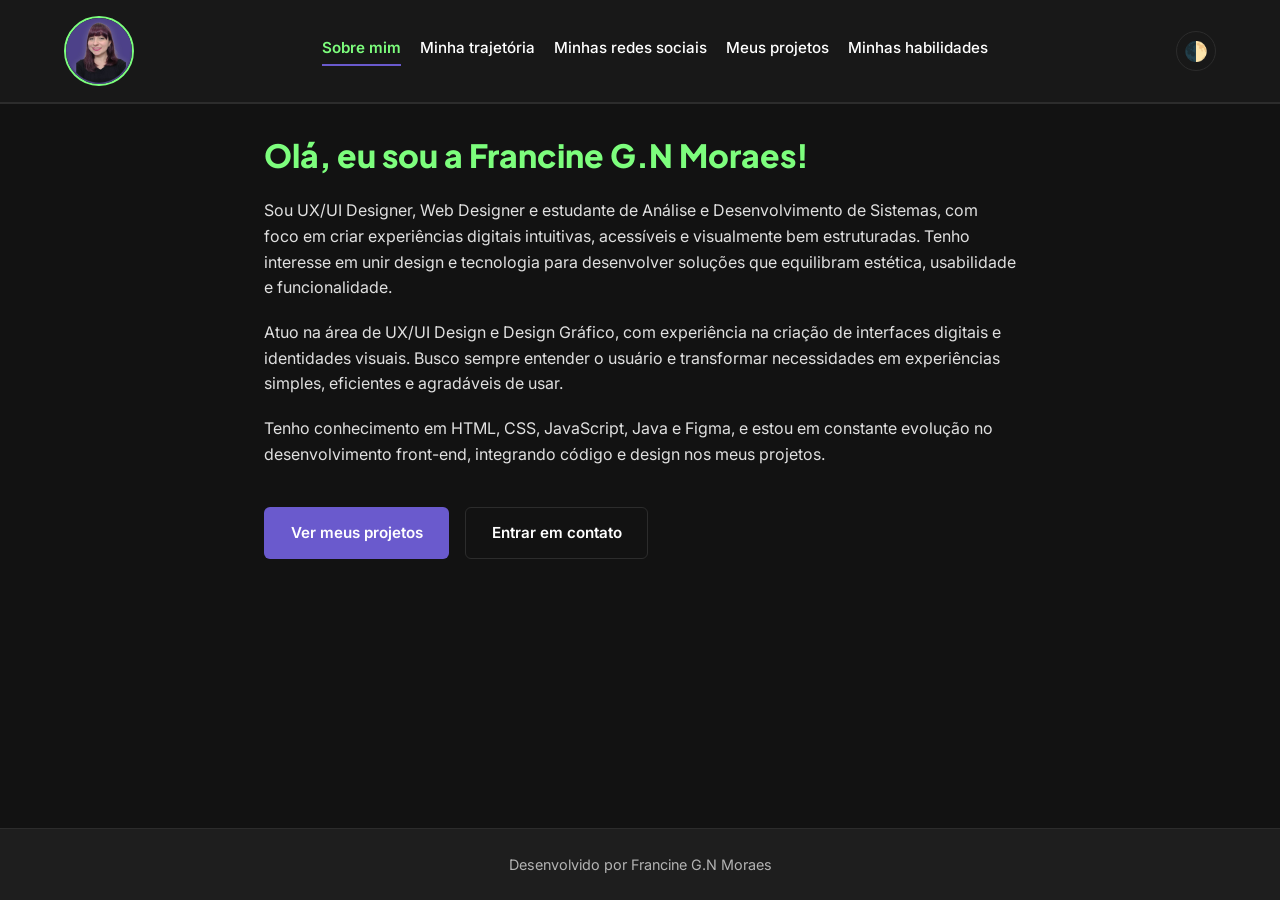
==== index.html @ 7ef538b5 "fisrt commit" ====
<!DOCTYPE html>
<html lang="pt-br">
<head>
    <meta charset="UTF-8">
    <meta name="viewport" content="width=device-width, initial-scale=1.0">
    <title>Francine G.N Moraes - Sobre Mim</title>
    <link rel="preconnect" href="https://fonts.googleapis.com">
    <link rel="preconnect" href="https://fonts.gstatic.com" crossorigin>
    <link href="https://fonts.googleapis.com/css2?family=Inter:wght@400;500;600&family=Plus+Jakarta+Sans:wght@500;700;800&display=swap" rel="stylesheet">
    <link rel="stylesheet" href="css/style.css">
    <script src="js/theme.js"></script>
</head>
<body>
    <header>
        <a href="index.html" aria-label="Página Inicial">
            <img
                src="img/foto-perfil.jpeg"
                alt="Foto de perfil: Francine G.N Moraes, uma menina de cabelo marsala sorrindo com um fundo violeta"
                width="70"
                height="70"
            >
        </a> 
        <nav>
            <ul>
                <li><a href="index.html" class="active" aria-current="page">Sobre mim</a></li>
                <li><a href="minha-trajetoria.html">Minha trajetória</a></li>
                <li><a href="redes-sociais.html">Minhas redes sociais</a></li>
                <li><a href="projetos.html">Meus projetos</a></li>
                <li><a href="skills.html">Minhas habilidades</a></li>
            </ul> 
        </nav>
        <button id="theme-toggle" aria-label="Alternar tema escuro/claro" class="theme-btn">🌓</button>
    </header>

    <main>
        <h1>Olá, eu sou a Francine G.N Moraes!</h1>

        <p>Sou UX/UI Designer, Web Designer e estudante de Análise e Desenvolvimento de Sistemas, 
        com foco em criar experiências digitais intuitivas, acessíveis e visualmente bem estruturadas. 
        Tenho interesse em unir design e tecnologia para desenvolver soluções que equilibram estética, usabilidade e funcionalidade.</p>

        <p>Atuo na área de UX/UI Design e Design Gráfico, com experiência na criação de interfaces digitais e identidades visuais. Busco sempre entender o usuário e transformar necessidades em experiências simples, eficientes e agradáveis de usar.</p>

        <p>Tenho conhecimento em HTML, CSS, JavaScript, Java e Figma, e estou em constante evolução no desenvolvimento front-end, integrando código e design nos meus projetos.</p>

        <div class="cta-container">
            <a href="projetos.html" class="btn-primary">Ver meus projetos</a>
            <a href="redes-sociais.html" class="btn-secondary">Entrar em contato</a>
        </div>
    </main>

    <footer>Desenvolvido por Francine G.N Moraes</footer>

</body>
</html>
---- css/style.css ----
:root {
    --background-color: #121212;
    --card-background: #1e1e1e;
    --header-bg: rgba(26, 26, 26, 0.85);
    --primary-color: #ffffff;
    --text-color: #e0e0e0;
    --text-muted: #b3b3b3;
    --secondary-color: #7dfe7d; /* Verde claro de alto contraste */
    --terciary-color: #6a5acd;  /* Slateblue */
    --terciary-hover-color: #5544b5;
    --border-color: #2c2c2c;
    --link-hover-color: #a3ffa3;
    
    /* Botão Principal */
    --btn-primary-text: #121212;
    --btn-primary-hover-bg: #a3ffa3;
    --btn-primary-shadow: rgba(125, 254, 125, 0.2);
}

.light-theme {
    --background-color: #f7f9fc;
    --card-background: #ffffff;
    --header-bg: rgba(255, 255, 255, 0.85);
    --primary-color: #1a1a1a;
    --text-color: #334155; /* Cinza escuro de alta legibilidade */
    --text-muted: #64748b;
    --secondary-color: #1b7a2d; /* Verde escuro com contraste em fundo claro */
    --terciary-color: #5544b5;  /* Slateblue ligeiramente mais escuro */
    --terciary-hover-color: #3b2f8a;
    --border-color: #e2e8f0;
    --link-hover-color: #155d22;
    
    /* Botão Principal */
    --btn-primary-text: #ffffff;
    --btn-primary-hover-bg: #155d22;
    --btn-primary-shadow: rgba(27, 122, 45, 0.2);
}

/* Foco acessível */
a:focus-visible,
button:focus-visible {
    outline: 3px solid var(--secondary-color);
    outline-offset: 4px;
}

html {
    scroll-behavior: smooth;
}

* {
    box-sizing: border-box;
    margin: 0;
    padding: 0;
}

body {
    background-color: var(--background-color);
    color: var(--primary-color);
    font-family: 'Inter', system-ui, -apple-system, sans-serif;
    line-height: 1.6;
    font-size: 1rem;
    display: flex;
    flex-direction: column;
    min-height: 100vh;
    animation: fadeInPage 0.6s ease-out;
}

@keyframes fadeInPage {
    from {
        opacity: 0;
        transform: translateY(10px);
    }
    to {
        opacity: 1;
        transform: translateY(0);
    }
}

/* Cabeçalho */
header {
    background-color: var(--header-bg);
    border-bottom: 2px solid var(--border-color);
    padding: 1rem 5%;
    display: flex;
    flex-direction: column;
    align-items: center;
    gap: 1rem;
    position: sticky;
    top: 0;
    z-index: 100;
    backdrop-filter: blur(12px);
    -webkit-backdrop-filter: blur(12px); /* Safari support */
}

@media (min-width: 600px) {
    header {
        flex-direction: row;
        justify-content: space-between;
    }
}

header a {
    display: flex;
    align-items: center;
    text-decoration: none;
}

header img {
    border-radius: 50%;
    object-fit: cover;
    border: 2px solid var(--secondary-color);
    transition: transform 0.3s ease;
}

header img:hover {
    transform: scale(1.05);
}

header nav ul {
    display: flex;
    flex-wrap: wrap;
    justify-content: center;
    gap: 1.2rem;
    list-style: none;
}

header nav a {
    color: var(--primary-color);
    text-decoration: none;
    font-weight: 500;
    font-size: 0.95rem;
    transition: color 0.2s ease, border-bottom 0.2s ease;
    padding-bottom: 0.2rem;
    border-bottom: 2px solid transparent;
}

header nav a:hover {
    color: var(--secondary-color);
    border-bottom-color: var(--terciary-color);
}

header nav a.active {
    color: var(--secondary-color);
    border-bottom-color: var(--terciary-color);
    font-weight: 600;
}

/* Conteúdo Principal */
main {
    flex: 1;
    max-width: 800px;
    width: 100%;
    margin: 2rem auto;
    padding: 0 1.5rem;
}

h1 {
    font-family: 'Plus Jakarta Sans', system-ui, -apple-system, sans-serif;
    color: var(--secondary-color);
    font-size: 2rem;
    font-weight: 800;
    margin-bottom: 1.5rem;
    line-height: 1.2;
}

h2 {
    font-family: 'Plus Jakarta Sans', system-ui, -apple-system, sans-serif;
    font-size: 1.5rem;
    font-weight: 700;
    margin: 1.5rem 0 1rem;
}

h3 {
    font-family: 'Plus Jakarta Sans', system-ui, -apple-system, sans-serif;
    font-size: 1.2rem;
    margin: 1.2rem 0 0.8rem;
    color: var(--text-muted);
    font-weight: 600;
}

p {
    color: var(--text-color);
    margin-bottom: 1.2rem;
}

/* Links em geral */
a {
    color: var(--secondary-color);
    text-decoration: underline;
    transition: color 0.2s ease;
}

a:hover {
    color: var(--link-hover-color);
}

/* Índice e lista de projetos */
.projects-index {
    background-color: var(--card-background);
    padding: 1rem;
    border-radius: 8px;
    margin-bottom: 2rem;
    border: 1px solid var(--border-color);
}

.projects-index ul {
    list-style: none;
    display: flex;
    flex-wrap: wrap;
    gap: 1rem;
}

.projects-index a {
    font-weight: 500;
}

.projects-list {
    display: flex;
    flex-direction: column;
    gap: 2rem;
}

.project-card {
    background-color: var(--card-background);
    padding: 2rem;
    border-radius: 8px;
    border: 1px solid var(--border-color);
    border-left: 5px solid var(--terciary-color);
    transition: transform 0.2s ease, box-shadow 0.2s ease;
}

.project-card:hover {
    transform: translateY(-2px);
    box-shadow: 0 4px 12px rgba(0, 0, 0, 0.3);
}

.project-card h2 {
    margin-top: 0;
}

.project-card ul {
    margin: 0 0 1.2rem 1.5rem;
    color: var(--text-color);
}

.project-links {
    display: flex;
    gap: 1rem;
    margin-top: 1.5rem;
}

.project-links a {
    display: inline-block;
    padding: 0.6rem 1.2rem;
    background-color: var(--terciary-color);
    color: #ffffff !important;
    text-decoration: none;
    border-radius: 6px;
    font-weight: 600;
    font-size: 0.9rem;
    transition: all 0.3s ease;
    border: 1px solid transparent;
}

.project-links a:hover {
    background-color: var(--terciary-hover-color);
    border-color: var(--secondary-color);
    box-shadow: 0 4px 10px rgba(106, 90, 205, 0.25);
}

/* Redes Sociais */
.social-list {
    list-style: none;
    display: flex;
    flex-direction: column;
    gap: 1.2rem;
    margin: 1.5rem 0;
}

.social-item {
    background-color: var(--card-background);
    padding: 1.2rem 1.5rem;
    border-radius: 8px;
    border: 1px solid var(--border-color);
    transition: transform 0.2s ease, box-shadow 0.2s ease, border-color 0.2s ease;
}

.social-item:hover {
    transform: translateY(-2px);
    box-shadow: 0 4px 12px rgba(0, 0, 0, 0.15);
    border-color: var(--secondary-color);
}

.social-item a {
    display: inline-flex;
    align-items: center;
    text-decoration: none;
    font-weight: 600;
    font-size: 1.05rem;
}

.social-item a:hover {
    color: var(--link-hover-color);
}

.social-item-email {
    border-left: 4px solid var(--terciary-color);
}

/* Tabela de Habilidades */
table {
    width: 100%;
    border-collapse: collapse;
    margin: 1.5rem 0;
    background-color: var(--card-background);
    border-radius: 8px;
    overflow: hidden;
    border: 1px solid var(--border-color);
}

caption {
    font-size: 0.9rem;
    font-style: italic;
    color: var(--text-muted);
    padding: 0.5rem;
    text-align: left;
}

th, td {
    padding: 1rem;
    text-align: left;
    border-bottom: 1px solid var(--border-color);
}

th {
    background-color: #1a1a1a;
    color: var(--secondary-color);
    font-weight: 600;
}

tr:last-child td {
    border-bottom: none;
}

/* Rodapé */
footer {
    background-color: var(--card-background);
    border-top: 1px solid var(--border-color);
    color: var(--text-muted);
    text-align: center;
    padding: 1.5rem;
    margin-top: auto;
    font-size: 0.9rem;
}

/* Botão de Tema */
.theme-btn {
    background: none;
    border: 1px solid var(--border-color);
    color: var(--primary-color);
    padding: 0.5rem;
    border-radius: 50%;
    cursor: pointer;
    font-size: 1.2rem;
    width: 40px;
    height: 40px;
    display: inline-flex;
    align-items: center;
    justify-content: center;
    transition: all 0.3s ease;
}

.theme-btn:hover {
    border-color: var(--secondary-color);
    background-color: var(--background-color);
    transform: scale(1.1);
}

/* Estilo para ícones SVG */
.icon {
    width: 20px;
    height: 20px;
    stroke: currentColor;
    fill: none;
    stroke-width: 2;
    stroke-linecap: round;
    stroke-linejoin: round;
    vertical-align: middle;
    margin-right: 8px;
    display: inline-block;
    transition: transform 0.2s ease;
}

a:hover .icon {
    transform: translateY(-2px);
}

/* Componente de Linha do Tempo (Timeline) */
.timeline {
    position: relative;
    padding-left: 2rem;
    margin: 2rem 0;
}

.timeline::before {
    content: '';
    position: absolute;
    left: 5px;
    top: 8px;
    bottom: 8px;
    width: 2px;
    background-color: var(--border-color);
}

.timeline-item {
    position: relative;
    margin-bottom: 2rem;
}

.timeline-item:last-child {
    margin-bottom: 0;
}

.timeline-marker {
    position: absolute;
    left: calc(-2rem + 1px);
    top: 8px;
    width: 10px;
    height: 10px;
    border-radius: 50%;
    background-color: var(--secondary-color);
    box-shadow: 0 0 0 3px var(--background-color), 0 0 0 5px var(--secondary-color);
    transition: transform 0.3s ease;
}

.timeline-item:hover .timeline-marker {
    transform: scale(1.3);
}

.timeline-content {
    background-color: var(--card-background);
    padding: 1.5rem;
    border-radius: 8px;
    border: 1px solid var(--border-color);
}

.timeline-content h2 {
    margin-top: 0;
    color: var(--terciary-color);
    font-size: 1.3rem;
}

.timeline-content h2 .icon,
.skills-category h2 .icon {
    color: var(--secondary-color);
}

/* Componente de Habilidades (Badges) */
.skills-container {
    display: flex;
    flex-direction: column;
    gap: 2rem;
}

.skills-category {
    background-color: var(--card-background);
    padding: 1.5rem;
    border-radius: 8px;
    border: 1px solid var(--border-color);
}

.skills-category h2 {
    color: var(--terciary-color);
    border-bottom: 1px solid var(--border-color);
    padding-bottom: 0.5rem;
    margin-top: 0;
    margin-bottom: 1rem;
}

.skills-list-badges {
    display: flex;
    flex-wrap: wrap;
    gap: 0.8rem;
    list-style: none;
}

.skill-badge {
    background-color: var(--background-color);
    color: var(--primary-color);
    padding: 0.5rem 1rem;
    border-radius: 20px;
    border: 1px solid var(--border-color);
    font-weight: 500;
    font-size: 0.9rem;
    transition: all 0.3s ease;
    cursor: default;
    display: inline-flex;
    align-items: center;
}

.skill-badge:hover {
    border-color: var(--secondary-color);
    background-color: rgba(125, 254, 125, 0.08);
    transform: translateY(-2px);
    box-shadow: 0 4px 8px rgba(0, 0, 0, 0.1);
}

.light-theme .skill-badge:hover {
    background-color: rgba(27, 122, 45, 0.08);
}

/* Botões Call to Action (CTA) */
.cta-container {
    display: flex;
    flex-wrap: wrap;
    gap: 1rem;
    margin-top: 2.5rem;
}

.btn-primary, .btn-secondary {
    display: inline-block;
    padding: 0.8rem 1.6rem;
    border-radius: 6px;
    font-weight: 600;
    text-decoration: none;
    transition: all 0.3s ease;
    text-align: center;
    font-size: 0.95rem;
}

.btn-primary {
    background-color: var(--terciary-color);
    color: #ffffff !important;
    border: 1px solid transparent;
}

.btn-primary:hover {
    background-color: var(--terciary-hover-color);
    border-color: var(--secondary-color);
    transform: translateY(-2px);
    box-shadow: 0 4px 12px rgba(106, 90, 205, 0.25), 0 0 8px rgba(125, 254, 125, 0.15);
}

.btn-secondary {
    background-color: transparent;
    color: var(--primary-color) !important;
    border: 1px solid var(--border-color);
}

.btn-secondary:hover {
    border-color: var(--terciary-color);
    color: var(--secondary-color) !important;
    background-color: rgba(106, 90, 205, 0.05);
    transform: translateY(-2px);
}

/* Badges de Status do Projeto */
.project-status {
    display: inline-flex;
    align-items: center;
    font-size: 0.7rem;
    font-weight: 700;
    padding: 0.25rem 0.6rem;
    border-radius: 12px;
    margin-left: 0.8rem;
    vertical-align: middle;
    text-transform: uppercase;
    letter-spacing: 0.5px;
}

.status-developed {
    background-color: rgba(125, 254, 125, 0.15);
    color: #7dfe7d;
    border: 1px solid rgba(125, 254, 125, 0.3);
}

.light-theme .status-developed {
    background-color: rgba(27, 122, 45, 0.15);
    color: #1b7a2d;
    border: 1px solid rgba(27, 122, 45, 0.25);
}

.status-development {
    background-color: rgba(255, 165, 0, 0.15);
    color: #ffa500;
    border: 1px solid rgba(255, 165, 0, 0.3);
}

.light-theme .status-development {
    background-color: rgba(217, 119, 6, 0.15);
    color: #d97706;
    border: 1px solid rgba(217, 119, 6, 0.25);
}

.status-planned {
    background-color: rgba(106, 90, 205, 0.15);
    color: #b0a3ff;
    border: 1px solid rgba(106, 90, 205, 0.3);
}

.light-theme .status-planned {
    background-color: rgba(85, 68, 181, 0.15);
    color: #5544b5;
    border: 1px solid rgba(85, 68, 181, 0.25);
}
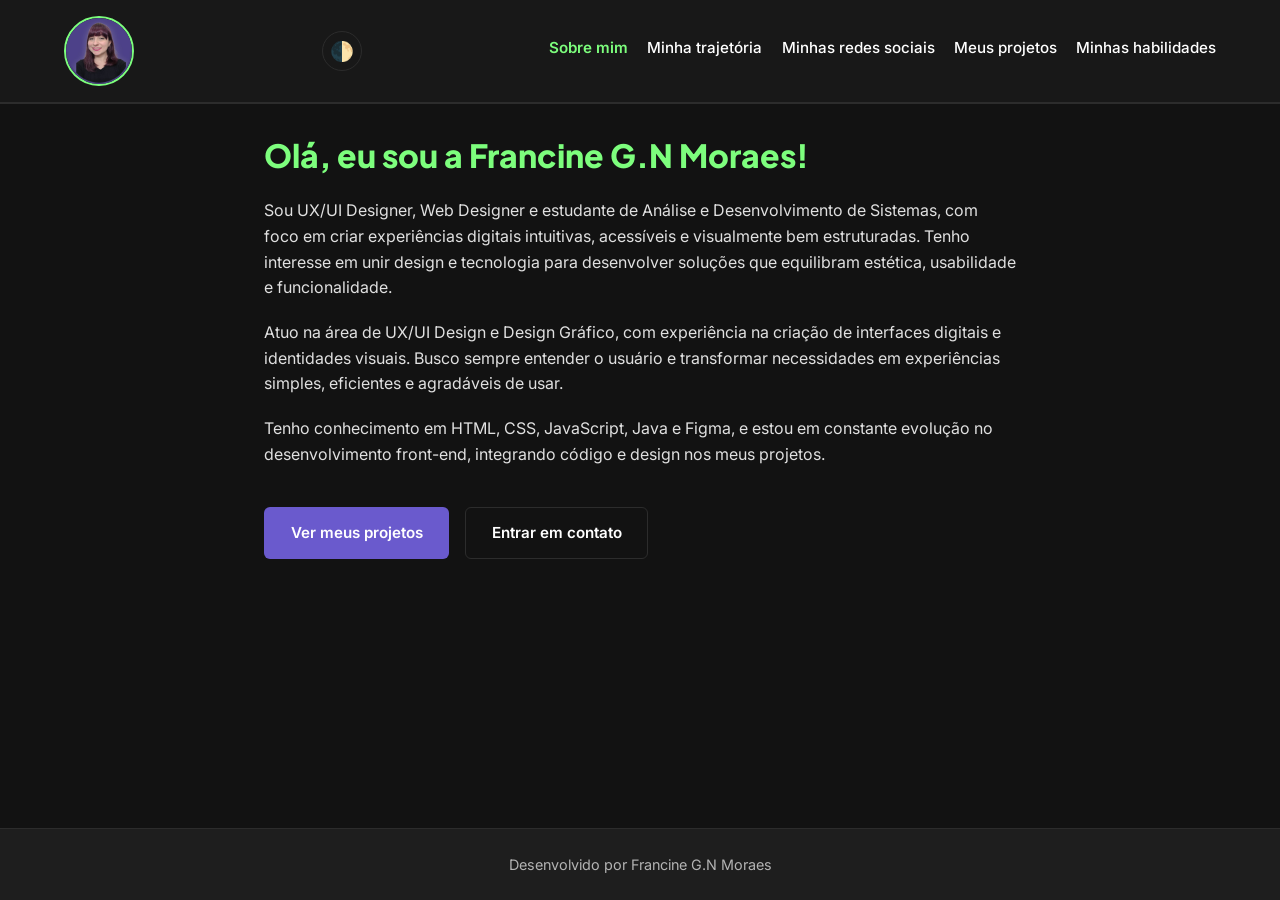
==== commit f8dff4e0: "aprimorando experiência mobile" ====
--- a/index.html
+++ b/index.html
@@ -12,7 +12,7 @@
 </head>
 <body>
     <header>
-        <a href="index.html" aria-label="Página Inicial">
+        <a href="index.html" aria-label="Página Inicial" class="logo">
             <img
                 src="img/foto-perfil.jpeg"
                 alt="Foto de perfil: Francine G.N Moraes, uma menina de cabelo marsala sorrindo com um fundo violeta"
@@ -20,7 +20,19 @@
                 height="70"
             >
         </a> 
-        <nav>
+        
+        <div class="header-controls">
+            <button id="theme-toggle" aria-label="Alternar tema escuro/claro" class="theme-btn">🌓</button>
+            <button id="menu-toggle" class="menu-toggle" aria-label="Abrir menu de navegação" aria-expanded="false" aria-controls="nav-menu">
+                <span class="hamburger-box">
+                    <span class="hamburger-bar"></span>
+                    <span class="hamburger-bar"></span>
+                    <span class="hamburger-bar"></span>
+                </span>
+            </button>
+        </div>
+
+        <nav id="nav-menu" class="nav-menu">
             <ul>
                 <li><a href="index.html" class="active" aria-current="page">Sobre mim</a></li>
                 <li><a href="minha-trajetoria.html">Minha trajetória</a></li>
@@ -29,7 +41,6 @@
                 <li><a href="skills.html">Minhas habilidades</a></li>
             </ul> 
         </nav>
-        <button id="theme-toggle" aria-label="Alternar tema escuro/claro" class="theme-btn">🌓</button>
     </header>
 
     <main>
--- a/css/style.css
+++ b/css/style.css
@@ -80,26 +80,20 @@
 header {
     background-color: var(--header-bg);
     border-bottom: 2px solid var(--border-color);
-    padding: 1rem 5%;
-    display: flex;
-    flex-direction: column;
+    padding: 0.75rem 1rem;
+    display: flex;
+    flex-flow: row wrap; /* Permite quebrar linha para o menu mobile quando aberto */
+    justify-content: space-between;
     align-items: center;
-    gap: 1rem;
     position: sticky;
     top: 0;
     z-index: 100;
     backdrop-filter: blur(12px);
-    -webkit-backdrop-filter: blur(12px); /* Safari support */
-}
-
-@media (min-width: 600px) {
-    header {
-        flex-direction: row;
-        justify-content: space-between;
-    }
-}
-
-header a {
+    -webkit-backdrop-filter: blur(12px); /* Suporte para Safari */
+    transition: padding 0.3s ease;
+}
+
+header .logo {
     display: flex;
     align-items: center;
     text-decoration: none;
@@ -110,39 +104,186 @@
     object-fit: cover;
     border: 2px solid var(--secondary-color);
     transition: transform 0.3s ease;
+    width: 48px;  /* Reduzido por padrão no mobile para economizar espaço vertical */
+    height: 48px;
 }
 
 header img:hover {
     transform: scale(1.05);
 }
 
-header nav ul {
-    display: flex;
-    flex-wrap: wrap;
+/* Controles do Cabeçalho (Tema e Hamburguer) */
+.header-controls {
+    display: flex;
+    align-items: center;
+    gap: 0.75rem;
+}
+
+/* Botão do Menu Hamburguer */
+.menu-toggle {
+    display: inline-flex;
+    background: none;
+    border: 1px solid var(--border-color);
+    color: var(--primary-color);
+    width: 40px;
+    height: 40px;
+    border-radius: 50%;
+    cursor: pointer;
+    align-items: center;
     justify-content: center;
-    gap: 1.2rem;
+    transition: all 0.3s ease;
+}
+
+.menu-toggle:hover {
+    border-color: var(--secondary-color);
+    background-color: var(--background-color);
+}
+
+.hamburger-box {
+    width: 18px;
+    height: 14px;
+    position: relative;
+    display: inline-block;
+}
+
+.hamburger-bar {
+    position: absolute;
+    width: 100%;
+    height: 2px;
+    background-color: var(--primary-color);
+    border-radius: 2px;
+    left: 0;
+    transition: transform 0.25s ease-in-out, opacity 0.25s ease-in-out;
+}
+
+.hamburger-bar:nth-child(1) {
+    top: 0;
+}
+
+.hamburger-bar:nth-child(2) {
+    top: 6px;
+}
+
+.hamburger-bar:nth-child(3) {
+    top: 12px;
+}
+
+/* Animação para formar o 'X' */
+.menu-toggle[aria-expanded="true"] .hamburger-bar:nth-child(1) {
+    transform: translateY(6px) rotate(45deg);
+}
+
+.menu-toggle[aria-expanded="true"] .hamburger-bar:nth-child(2) {
+    opacity: 0;
+    transform: scale(0);
+}
+
+.menu-toggle[aria-expanded="true"] .hamburger-bar:nth-child(3) {
+    transform: translateY(-6px) rotate(-45deg);
+}
+
+/* Menu de Navegação (Mobile por padrão) */
+.nav-menu {
+    width: 100%;
+    display: none;
+    max-height: 0;
+    overflow: hidden;
+    transition: max-height 0.3s ease-in-out;
+}
+
+.nav-menu.open {
+    display: block;
+    max-height: 500px;
+    margin-top: 0.75rem;
+    padding-top: 0.5rem;
+    border-top: 1px solid var(--border-color);
+}
+
+.nav-menu ul {
+    display: flex;
+    flex-direction: column;
+    gap: 0.5rem;
     list-style: none;
 }
 
-header nav a {
+.nav-menu a {
+    display: block;
     color: var(--primary-color);
     text-decoration: none;
     font-weight: 500;
-    font-size: 0.95rem;
-    transition: color 0.2s ease, border-bottom 0.2s ease;
-    padding-bottom: 0.2rem;
-    border-bottom: 2px solid transparent;
-}
-
-header nav a:hover {
+    font-size: 1rem;
+    padding: 0.75rem 1rem;
+    border-radius: 6px;
+    transition: all 0.2s ease;
+    border-left: 3px solid transparent;
+    background-color: rgba(255, 255, 255, 0.02);
+}
+
+.light-theme .nav-menu a {
+    background-color: rgba(0, 0, 0, 0.02);
+}
+
+.nav-menu a:hover,
+.nav-menu a.active {
     color: var(--secondary-color);
-    border-bottom-color: var(--terciary-color);
-}
-
-header nav a.active {
-    color: var(--secondary-color);
-    border-bottom-color: var(--terciary-color);
-    font-weight: 600;
+    background-color: rgba(106, 90, 205, 0.08);
+    border-left-color: var(--secondary-color);
+    border-bottom: none;
+}
+
+/* Regras para Desktop e Tablets */
+@media (min-width: 768px) {
+    header {
+        flex-flow: row nowrap;
+        justify-content: space-between;
+        padding: 1rem 5%;
+    }
+
+    header img {
+        width: 70px;
+        height: 70px;
+    }
+
+    .menu-toggle {
+        display: none; /* Esconde o botão hamburguer no desktop */
+    }
+
+    .nav-menu {
+        display: block !important;
+        width: auto;
+        max-height: none;
+        overflow: visible;
+        margin-top: 0;
+        padding-top: 0;
+        border-top: none;
+    }
+
+    .nav-menu ul {
+        flex-direction: row;
+        gap: 1.2rem;
+    }
+
+    .nav-menu a {
+        padding: 0 0 0.2rem 0;
+        border-radius: 0;
+        background-color: transparent !important;
+        border-left: none;
+        border-bottom: 2px solid transparent;
+        font-size: 0.95rem;
+    }
+
+    .nav-menu a:hover {
+        color: var(--secondary-color);
+        border-bottom-color: var(--terciary-color);
+        background-color: transparent;
+    }
+
+    .nav-menu a.active {
+        color: var(--secondary-color);
+        border-bottom-color: var(--terciary-color);
+        font-weight: 600;
+        background-color: transparent;
+    }
 }
 
 /* Conteúdo Principal */
@@ -602,4 +743,96 @@
     background-color: rgba(85, 68, 181, 0.15);
     color: #5544b5;
     border: 1px solid rgba(85, 68, 181, 0.25);
+}
+
+/* Regras de Layout Responsivo (Mobile: menos de 768px) */
+@media (max-width: 767px) {
+    main {
+        margin: 1.5rem auto;
+        padding: 0 1rem;
+    }
+
+    h1 {
+        font-size: 1.75rem;
+        margin-bottom: 1.2rem;
+    }
+
+    h2 {
+        font-size: 1.35rem;
+        margin: 1.2rem 0 0.8rem;
+    }
+
+    h3 {
+        font-size: 1.1rem;
+        margin: 1rem 0 0.6rem;
+    }
+
+    .project-card {
+        padding: 1.25rem;
+    }
+
+    .project-links {
+        flex-direction: column;
+        gap: 0.75rem;
+    }
+
+    .project-links a {
+        width: 100%;
+        text-align: center;
+        padding: 0.75rem 1.2rem; /* Aumenta a área de toque */
+    }
+
+    .cta-container {
+        flex-direction: column;
+        width: 100%;
+        gap: 0.75rem;
+        margin-top: 2rem;
+    }
+
+    .btn-primary, .btn-secondary {
+        width: 100%;
+        text-align: center;
+        padding: 0.9rem 1.6rem; /* Aumenta a área de toque (boa prática de acessibilidade) */
+    }
+
+    .timeline {
+        padding-left: 1.2rem;
+    }
+
+    .timeline-marker {
+        left: calc(-1.2rem + 1px);
+    }
+
+    .timeline-content {
+        padding: 1.2rem;
+    }
+
+    .skills-category {
+        padding: 1.2rem;
+    }
+
+    .social-item {
+        padding: 1rem;
+    }
+
+    /* Evita que badges de status quebrem a linha feio ou fiquem esmagadas */
+    .project-status {
+        margin-left: 0;
+        margin-top: 0.5rem;
+        display: inline-flex;
+    }
+    
+    .project-card h2 {
+        display: flex;
+        flex-direction: column;
+        align-items: flex-start;
+        gap: 0.4rem;
+    }
+
+    /* Permite rolagem horizontal em tabelas caso existam, evitando quebrar o layout */
+    .table-container {
+        width: 100%;
+        overflow-x: auto;
+        -webkit-overflow-scrolling: touch;
+    }
 }
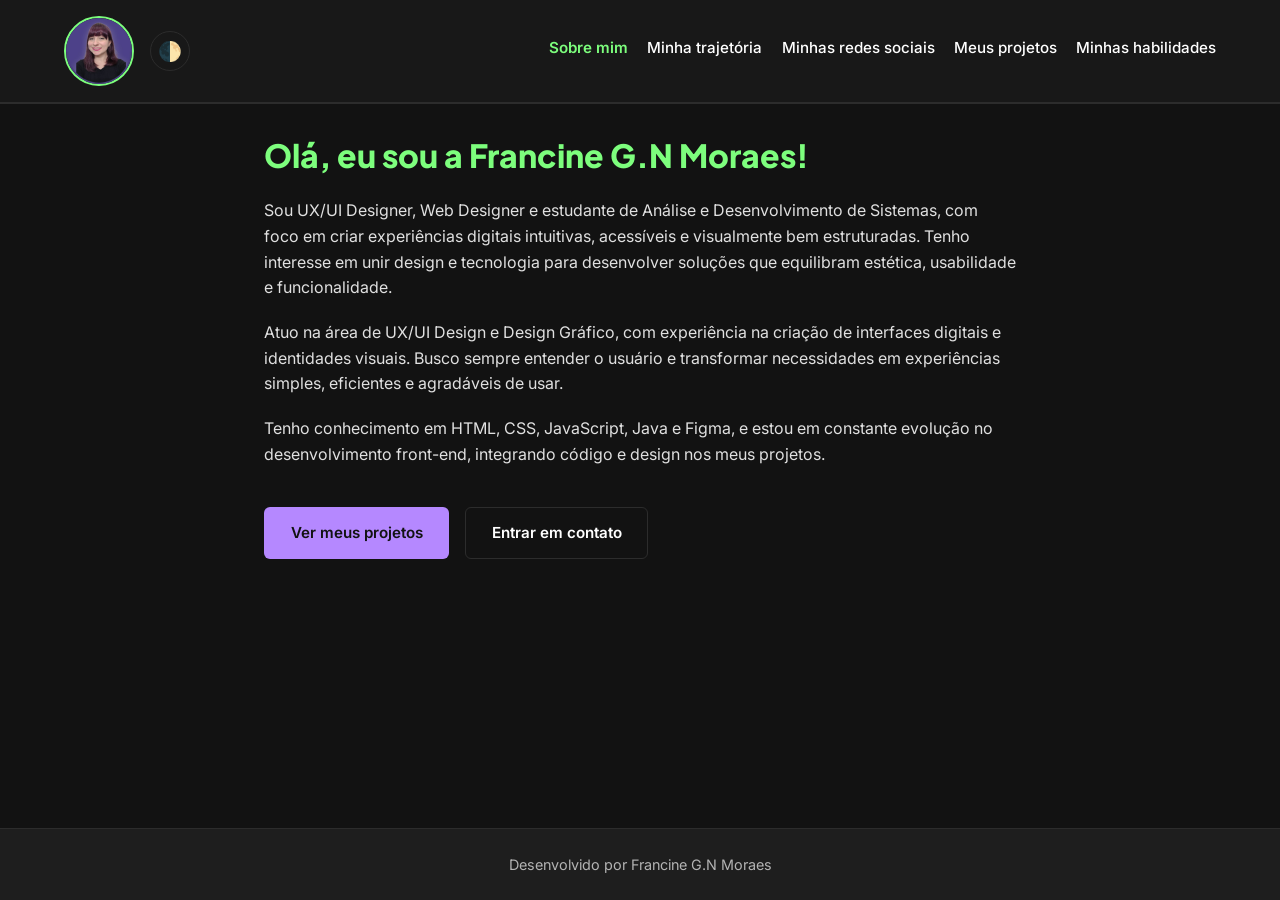
==== commit 484e1d9d: "implementing seo, performance and acessibility changes" ====
--- a/index.html
+++ b/index.html
@@ -3,12 +3,29 @@
 <head>
     <meta charset="UTF-8">
     <meta name="viewport" content="width=device-width, initial-scale=1.0">
+    <meta name="description" content="Portfólio de Francine G.N Moraes, UX/UI Designer, Web Designer e estudante de Análise e Desenvolvimento de Sistemas. Conheça meu trabalho e habilidades.">
     <title>Francine G.N Moraes - Sobre Mim</title>
+    
+    <!-- Evita piscada de tema (FOUC) carregando o tema imediatamente -->
+    <script>
+        (function() {
+            const savedTheme = localStorage.getItem('portfolio-theme');
+            if (savedTheme === 'light') {
+                document.documentElement.classList.add('light-theme');
+            }
+        })();
+    </script>
+    
     <link rel="preconnect" href="https://fonts.googleapis.com">
     <link rel="preconnect" href="https://fonts.gstatic.com" crossorigin>
-    <link href="https://fonts.googleapis.com/css2?family=Inter:wght@400;500;600&family=Plus+Jakarta+Sans:wght@500;700;800&display=swap" rel="stylesheet">
+    <link rel="preload" as="style" href="https://fonts.googleapis.com/css2?family=Inter:wght@400;500;600&family=Plus+Jakarta+Sans:wght@500;700;800&display=swap">
+    <link rel="stylesheet" href="https://fonts.googleapis.com/css2?family=Inter:wght@400;500;600&family=Plus+Jakarta+Sans:wght@500;700;800&display=swap" media="print" onload="this.media='all'">
+    <noscript>
+        <link rel="stylesheet" href="https://fonts.googleapis.com/css2?family=Inter:wght@400;500;600&family=Plus+Jakarta+Sans:wght@500;700;800&display=swap">
+    </noscript>
+    
     <link rel="stylesheet" href="css/style.css">
-    <script src="js/theme.js"></script>
+    <script src="js/theme.js" defer></script>
 </head>
 <body>
     <header>
--- a/css/style.css
+++ b/css/style.css
@@ -6,8 +6,8 @@
     --text-color: #e0e0e0;
     --text-muted: #b3b3b3;
     --secondary-color: #7dfe7d; /* Verde claro de alto contraste */
-    --terciary-color: #6a5acd;  /* Slateblue */
-    --terciary-hover-color: #5544b5;
+    --terciary-color: #b588ff;  /* Violeta claro vibrante (lindo contraste no escuro) */
+    --terciary-hover-color: #d2b3ff;
     --border-color: #2c2c2c;
     --link-hover-color: #a3ffa3;
     
@@ -25,8 +25,8 @@
     --text-color: #334155; /* Cinza escuro de alta legibilidade */
     --text-muted: #64748b;
     --secondary-color: #1b7a2d; /* Verde escuro com contraste em fundo claro */
-    --terciary-color: #5544b5;  /* Slateblue ligeiramente mais escuro */
-    --terciary-hover-color: #3b2f8a;
+    --terciary-color: #7c3aed;  /* Violeta rico vibrante */
+    --terciary-hover-color: #6d28d9;
     --border-color: #e2e8f0;
     --link-hover-color: #155d22;
     
@@ -114,9 +114,9 @@
 
 /* Controles do Cabeçalho (Tema e Hamburguer) */
 .header-controls {
-    display: flex;
+    display: inline-flex;
     align-items: center;
-    gap: 0.75rem;
+    gap: 0.5rem;
 }
 
 /* Botão do Menu Hamburguer */
@@ -235,7 +235,9 @@
 @media (min-width: 768px) {
     header {
         flex-flow: row nowrap;
-        justify-content: space-between;
+        justify-content: flex-start;
+        align-items: center;
+        gap: 1rem;
         padding: 1rem 5%;
     }
 
@@ -256,6 +258,7 @@
         margin-top: 0;
         padding-top: 0;
         border-top: none;
+        margin-left: auto;
     }
 
     .nav-menu ul {
@@ -394,7 +397,7 @@
     display: inline-block;
     padding: 0.6rem 1.2rem;
     background-color: var(--terciary-color);
-    color: #ffffff !important;
+    color: var(--btn-primary-text) !important;
     text-decoration: none;
     border-radius: 6px;
     font-weight: 600;
@@ -428,24 +431,63 @@
 
 .social-item:hover {
     transform: translateY(-2px);
-    box-shadow: 0 4px 12px rgba(0, 0, 0, 0.15);
-    border-color: var(--secondary-color);
+    box-shadow: 0 4px 15px rgba(181, 136, 255, 0.25); /* Sombra violeta claro sutil no hover */
+    border-color: var(--terciary-color);
+}
+
+.light-theme .social-item:hover {
+    box-shadow: 0 4px 15px rgba(124, 92, 237, 0.15);
 }
 
 .social-item a {
-    display: inline-flex;
+    display: flex;
     align-items: center;
+    gap: 0.75rem;
     text-decoration: none;
-    font-weight: 600;
-    font-size: 1.05rem;
+    color: var(--terciary-color); /* Link em Violeta vibrante */
+    transition: color 0.2s ease;
 }
 
 .social-item a:hover {
-    color: var(--link-hover-color);
+    color: var(--terciary-hover-color);
+}
+
+.social-text {
+    display: flex;
+    flex-direction: column;
+    gap: 0.2rem;
+}
+
+.social-brand {
+    color: var(--secondary-color); /* Verde em cada tema */
+    font-weight: 700;
+    white-space: nowrap;
+    font-style: bold;
+    font-size: 1.2rem;
+}
+
+.social-description {
+    color: var(--terciary-color);
+    font-style: italic;
+    line-height: 1.4;
+    display: inline;
+    font-weight: 200; /* Peso menor para dar contraste com os títulos das redes */
+    font-size: 0.8rem;
+}
+
+.social-item .icon {
+    color: var(--secondary-color); /* Ícone destacado em Verde */
+    width: 22px;
+    height: 22px;
+    transition: transform 0.3s cubic-bezier(0.175, 0.885, 0.32, 1.275);
+}
+
+.social-item:hover .icon {
+    transform: scale(1.2) rotate(-5deg); /* Animação interativa no ícone */
 }
 
 .social-item-email {
-    border-left: 4px solid var(--terciary-color);
+    border-left: 4px solid var(--secondary-color); /* Detalhe em Verde para mesclar as cores */
 }
 
 /* Tabela de Habilidades */
@@ -562,6 +604,10 @@
     margin-bottom: 0;
 }
 
+.timeline-item:focus {
+    outline: none;
+}
+
 .timeline-marker {
     position: absolute;
     left: calc(-2rem + 1px);
@@ -571,11 +617,14 @@
     border-radius: 50%;
     background-color: var(--secondary-color);
     box-shadow: 0 0 0 3px var(--background-color), 0 0 0 5px var(--secondary-color);
-    transition: transform 0.3s ease;
-}
-
-.timeline-item:hover .timeline-marker {
+    transition: transform 0.3s ease, background-color 0.3s ease, box-shadow 0.3s ease;
+}
+
+.timeline-item:hover .timeline-marker,
+.timeline-item:focus-visible .timeline-marker {
     transform: scale(1.3);
+    background-color: var(--secondary-color);
+    box-shadow: 0 0 0 3px var(--background-color), 0 0 0 6px var(--secondary-color);
 }
 
 .timeline-content {
@@ -583,6 +632,13 @@
     padding: 1.5rem;
     border-radius: 8px;
     border: 1px solid var(--border-color);
+    transition: border-color 0.3s ease, box-shadow 0.3s ease;
+}
+
+.timeline-item:hover .timeline-content,
+.timeline-item:focus-visible .timeline-content {
+    border-color: var(--secondary-color);
+    box-shadow: 0 0 0 2px var(--secondary-color), var(--btn-primary-shadow);
 }
 
 .timeline-content h2 {
@@ -671,7 +727,7 @@
 
 .btn-primary {
     background-color: var(--terciary-color);
-    color: #ffffff !important;
+    color: var(--btn-primary-text) !important;
     border: 1px solid transparent;
 }
 
